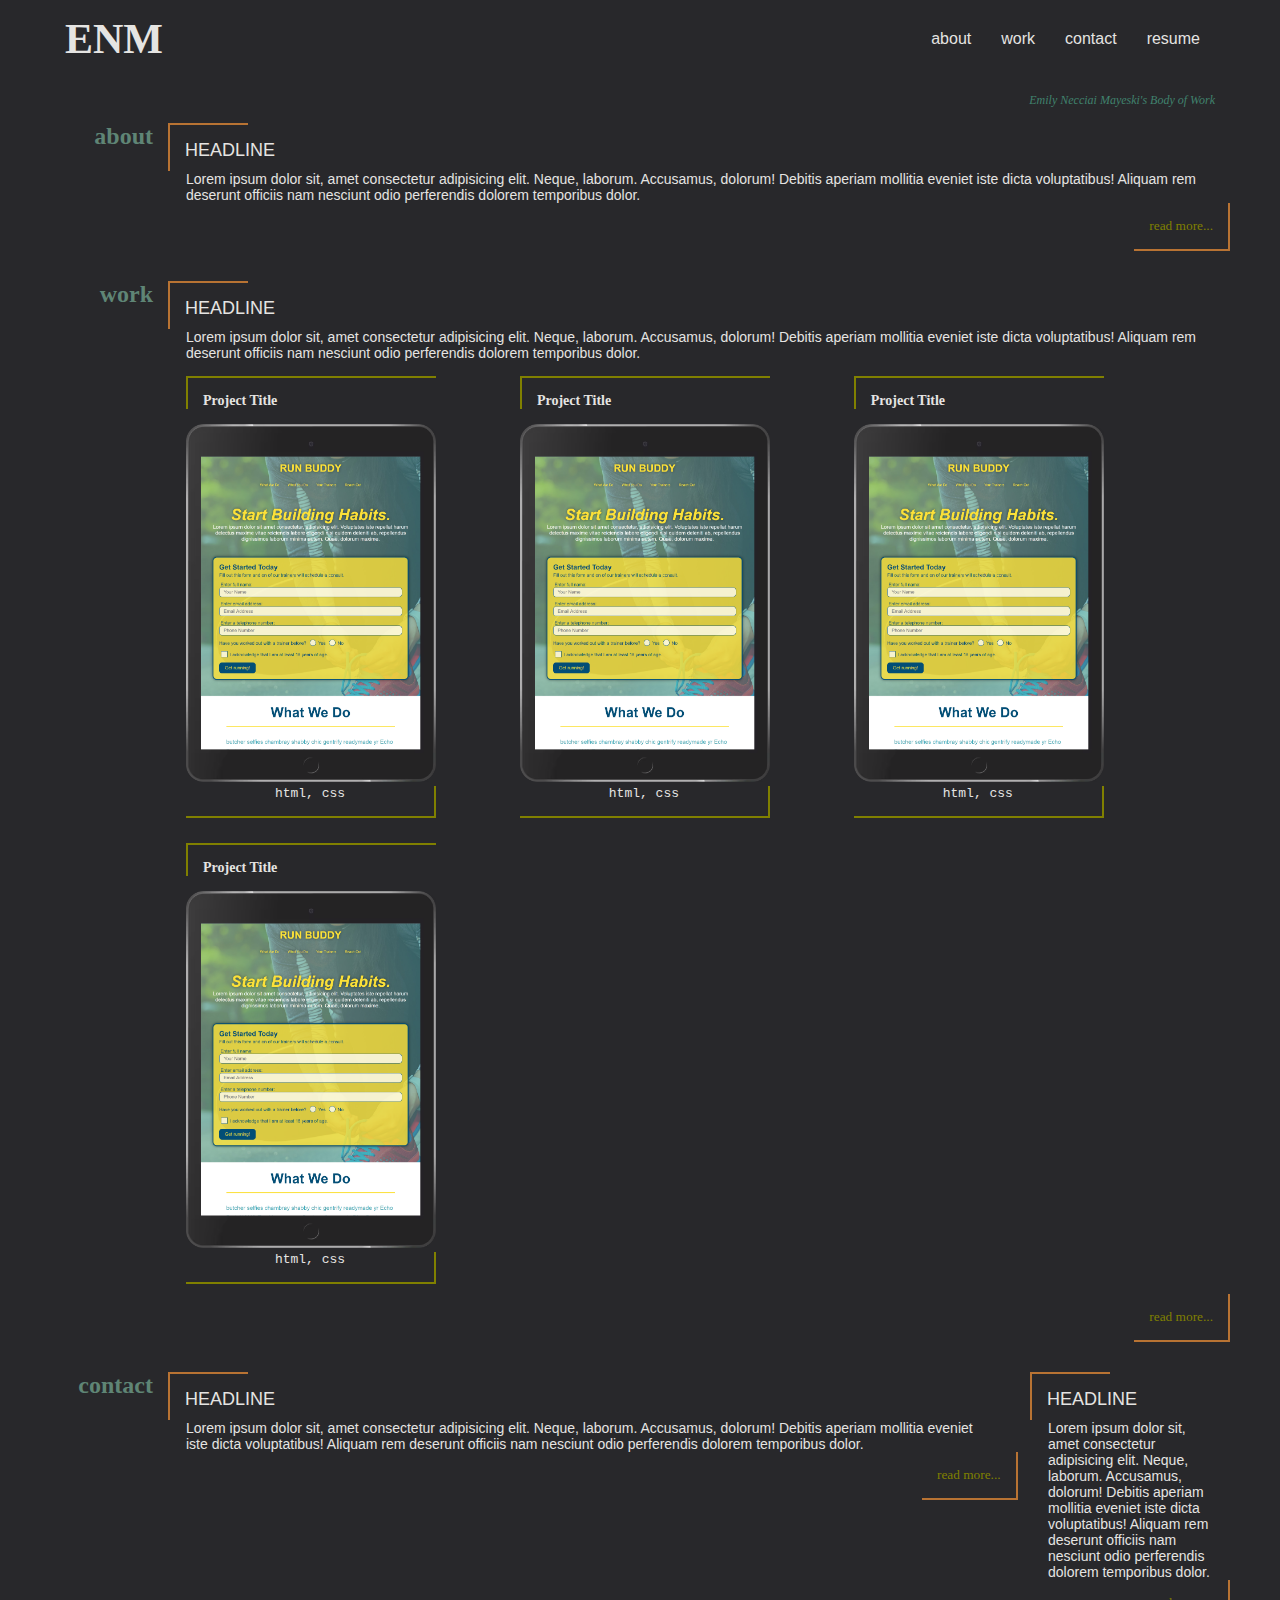
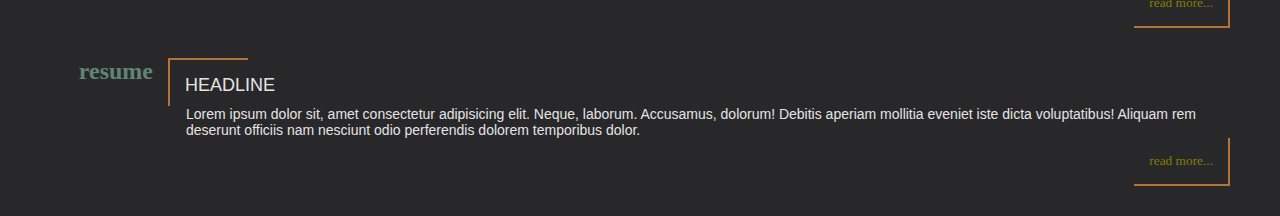
==== index.html @ 336d79a4 "Content Structure Done" ====
<!DOCTYPE html>
<html lang="en">
<head>
    <meta charset="UTF-8">
    <meta http-equiv="X-UA-Compatible" content="IE=edge">
    <meta name="viewport" content="width=device-width, initial-scale=1.0">
    <link rel="stylesheet" href="./assets/css/styles.css">
    <title>Emily's Portfolio</title>
</head>

<body>

    <!--HEADER-->
    <header>
        <h1>
            <a href="#">ENM</a>
        </h1>
        <nav>
            <ul>
                <li>
                    <a href="#about">about</a>
                </li>
                <li>
                    <a href="#work">work</a>
                </li>
                <li>
                    <a href="#contact">contact</a>
                </li>
                <li>       
                    <a href="#resume">resume</a>
                </li>
            </ul>
        </nav>
    </header>

    <div class="subheading">
        <h2>Emily Necciai Mayeski's Body of Work</h2>
    </div>

    <div class="content">

        <!--ABOUT-->
        <div class="portfolio-section">
                <h3 class="section-title" id="about">
                    about
                </h3>

                <div class="content-box">

                    <div class="headline-callout">
                        <h4>Headline</h4>
                    </div>

                    <div class="desc">
                        <p>Lorem ipsum dolor sit, amet consectetur adipisicing elit. Neque, laborum. Accusamus, dolorum! Debitis aperiam mollitia eveniet iste dicta voluptatibus! Aliquam rem deserunt officiis nam nesciunt odio perferendis dolorem temporibus dolor.</p>
                    </div>

                    <div class="end-callout">
                        <button>read more...</button>
                    </div>

                </div>
        </div>

        <!--WORK-->
        <div class="portfolio-section">
            <h3 class="section-title" id="work">
                work
            </h3>

            <div class="content-box">

                <div class="headline-callout">
                    <h4>Headline</h4>
                </div>

                <div class="desc">
                    <p>Lorem ipsum dolor sit, amet consectetur adipisicing elit. Neque, laborum. Accusamus, dolorum! Debitis aperiam mollitia eveniet iste dicta voluptatibus! Aliquam rem deserunt officiis nam nesciunt odio perferendis dolorem temporibus dolor.</p>
                </div>


                <div class="content-box-blank">

                    <article class="project">
                        <h5>Project Title</h5>
                        <img src="./assets/img/runbuddy.png" alt="iPad-framed Run Buddy Project site.">
                        <p class="code">html, css</p>
                    </article>

                    <article class="project">
                        <h5>Project Title</h5>
                        <img src="./assets/img/runbuddy.png" alt="iPad-framed Run Buddy Project site.">
                        <p class="code">html, css</p>
                    </article>

                    <article class="project">
                        <h5>Project Title</h5>
                        <img src="./assets/img/runbuddy.png" alt="iPad-framed Run Buddy Project site.">
                        <p class="code">html, css</p>
                    </article>

                    <article class="project">
                        <h5>Project Title</h5>
                        <img src="./assets/img/runbuddy.png" alt="iPad-framed Run Buddy Project site.">
                        <p class="code">html, css</p>
                    </article>
                </div>


                <div class="end-callout">
                    <button>read more...</button>
                </div>

            </div>
    </div>


        <!--CONTACT-->
        <div class="portfolio-section">
            <h3 class="section-title" id="contact">
                contact
            </h3>

            <div class="content-box-blank">
                
                <div class="content-box-form">

                    <div class="headline-callout">
                        <h4>Headline</h4>
                    </div>

                    <div class="desc">
                        <p>Lorem ipsum dolor sit, amet consectetur adipisicing elit. Neque, laborum. Accusamus, dolorum! Debitis aperiam mollitia eveniet iste dicta voluptatibus! Aliquam rem deserunt officiis nam nesciunt odio perferendis dolorem temporibus dolor.</p>
                    </div>

                    <div class="end-callout">
                        <button>read more...</button>
                    </div>

                </div>

                <div class="content-box-social">

                    <div class="headline-callout">
                        <h4>Headline</h4>
                    </div>

                    <div class="desc">
                        <p>Lorem ipsum dolor sit, amet consectetur adipisicing elit. Neque, laborum. Accusamus, dolorum! Debitis aperiam mollitia eveniet iste dicta voluptatibus! Aliquam rem deserunt officiis nam nesciunt odio perferendis dolorem temporibus dolor.</p>
                    </div>

                    <div class="end-callout">
                        <button>read more...</button>
                    </div>

                </div>

            </div>

        </div>

        <!--RESUME-->
        <div class="portfolio-section">
            <h3 class="section-title" id="resume">
                resume
            </h3>

            <div class="content-box">

                <div class="headline-callout">
                    <h4>Headline</h4>
                </div>

                <div class="desc">
                    <p>Lorem ipsum dolor sit, amet consectetur adipisicing elit. Neque, laborum. Accusamus, dolorum! Debitis aperiam mollitia eveniet iste dicta voluptatibus! Aliquam rem deserunt officiis nam nesciunt odio perferendis dolorem temporibus dolor.</p>
                </div>

                <div class="end-callout">
                    <button>read more...</button>
                </div>

            </div>
        </div>
        
    </div>
</body>
</html>
---- assets/css/styles.css ----
* {
    background-color: #28282B;
    margin: 0;
    padding: 0;
    box-sizing: border-box;
}

:root {
    --primary-color: #E5E4E2;
    --secondary-color: #097969;
    --shadows: black;
    --accent1: #5F8575;
    --accent2: #808000;
    --accent3: #B87333;
    --callout-text: Georgia, 'Times New Roman', Times, serif;
    --code-text: monospace;
}

body {
    font-family: Tahoma, Geneva, Verdana, sans-serif;
    color: var(--primary-color);
    margin: 0 50px;
}

.subheading {
    padding: 15px;
    color: #40826D;
}

/* HEADER */

header {
    display: flex;
    flex-wrap: wrap;
    justify-content: space-between;
    position: sticky;
    position: -webkit-sticky;
    z-index: 99;
    top: 0;
    align-items: center;
    padding: 15px;
    width: 100%;
    background-color: #28282B;
}

header h1 {
    text-align: left;
    font-family: var(--callout-text);
    font-size: 42px;
}

header h1 a {
    text-decoration: none;
    color: var(--primary-color);
}

/* NAVIGATION BAR */

header nav {
    margin: 0;
}

header nav ul {
    list-style-type: none;
    display: flex;
    flex-wrap: wrap;
    justify-content: space-between;
    align-items: center;
}

header nav ul a {
    text-decoration: none;
    color: var(--primary-color);
    margin: 15px;
}

header nav ul li:hover {
    border-bottom: 2px inset var(--accent3);
    border-right: 2px inset var(--accent3);
    box-shadow: var(--shadows);
    font-family: var(--callout-text);
}

/* SUBHEADING */

.subheading h2 {
    text-align: right;
    font-family: var(--callout-text);
    font-style: oblique;
    font-size: 12px;
    font-weight: lighter;
}


/* PORTFOLIO CONTENT */

.portfolio-section {
    display: flex;
    flex: wrap;
    justify-content: space-around;
    margin-bottom: 30px;
}

.section-title {
    width: 10%;
    align-items: flex-start;
    text-align: right;
    font-family: var(--callout-text);
    color: var(--accent1);
    padding-right: 15px;
    font-size: 24px;
}


/* IN THE BOXES */
.headline-callout {
    border-top: 2px outset var(--accent3);
    border-left: 2px outset var(--accent3);
    width: 80px;
    padding-top: 15px;
    padding-left: 5px;
    padding-bottom: 10px;
    font-size: 18px;
}

.headline-callout h4 {
    padding-left: 10px;
    font-weight: lighter;
    text-transform: uppercase;
}

.desc p {
    padding-left: 18px;
    padding-right: 20px;
    font-size: 14px;
}

.content-box {
    width: 90%;
}




/* SUB CONTENT BOXES */

.content-box-blank {
    width: 90%;
    display: flex;
    justify-content: space-between;
    flex-wrap: wrap;
}

.project {
    padding-left: 18px;
    padding-right: 20px;
    padding-top: 30px;
    padding-bottom: 10px;
}

.project h5 {
    border-top: 2px outset var(--accent2);
    border-left: 2px outset var(--accent2);
    width: 250px;
    position: relative;
    bottom: 15px;
    padding-left: 15px;
    padding-top: 15px;
    font-size: 14px;
    font-family: var(--callout-text);
}

.project img {
    width: 250px;
}

.project p {
    font-family: var(--code-text);
    text-align: center;
    border-right: 2px inset var(--accent2);
    border-bottom: 2px inset var(--accent2);
    width: 250px;
    padding-bottom: 15px;
}


.content-box-form {
    width: 80%;
}

.content-box-social {
    width: 200px;
}



/* BUTTONS AND BOTTOM CORNERS */

button {
    float: right;
    padding: 15px;
    border: none;
    color: var(--accent2);
    font-family: var(--callout-text);
}

.end-callout button {
    border-bottom: 2px inset var(--accent3);
    border-right: 2px inset var(--accent3);
}



/* MEDIA QUERIES FOR MOBILE -------------------------------------------------------------  */

@media screen and (max-width: 980px) {
    header {
        justify-content: center;
        padding-right: 0;
        padding-left: 0;
    }    

    header h1 {
        width: 100%;
        text-align: center;
        position: sticky;
        top: 0;
    }

    nav ul {
        padding: 5px;
    }

    nav ul li {
        width: 100%;
        text-align: center;
    }

    .subheading h2 {
        text-align: center;
    }

    .portfolio-section {
        display: flex;
        flex-wrap: wrap;
        flex-direction: column;
        align-items: center;
    }

    .section-title {
        padding: 0 0 15px 0;
        width: 100%;
        text-align: left;
        position: relative;
        left: 25px;
    }

    .content-box-form, 
    .content-box-social {
        width: 100%;
    }
    
}
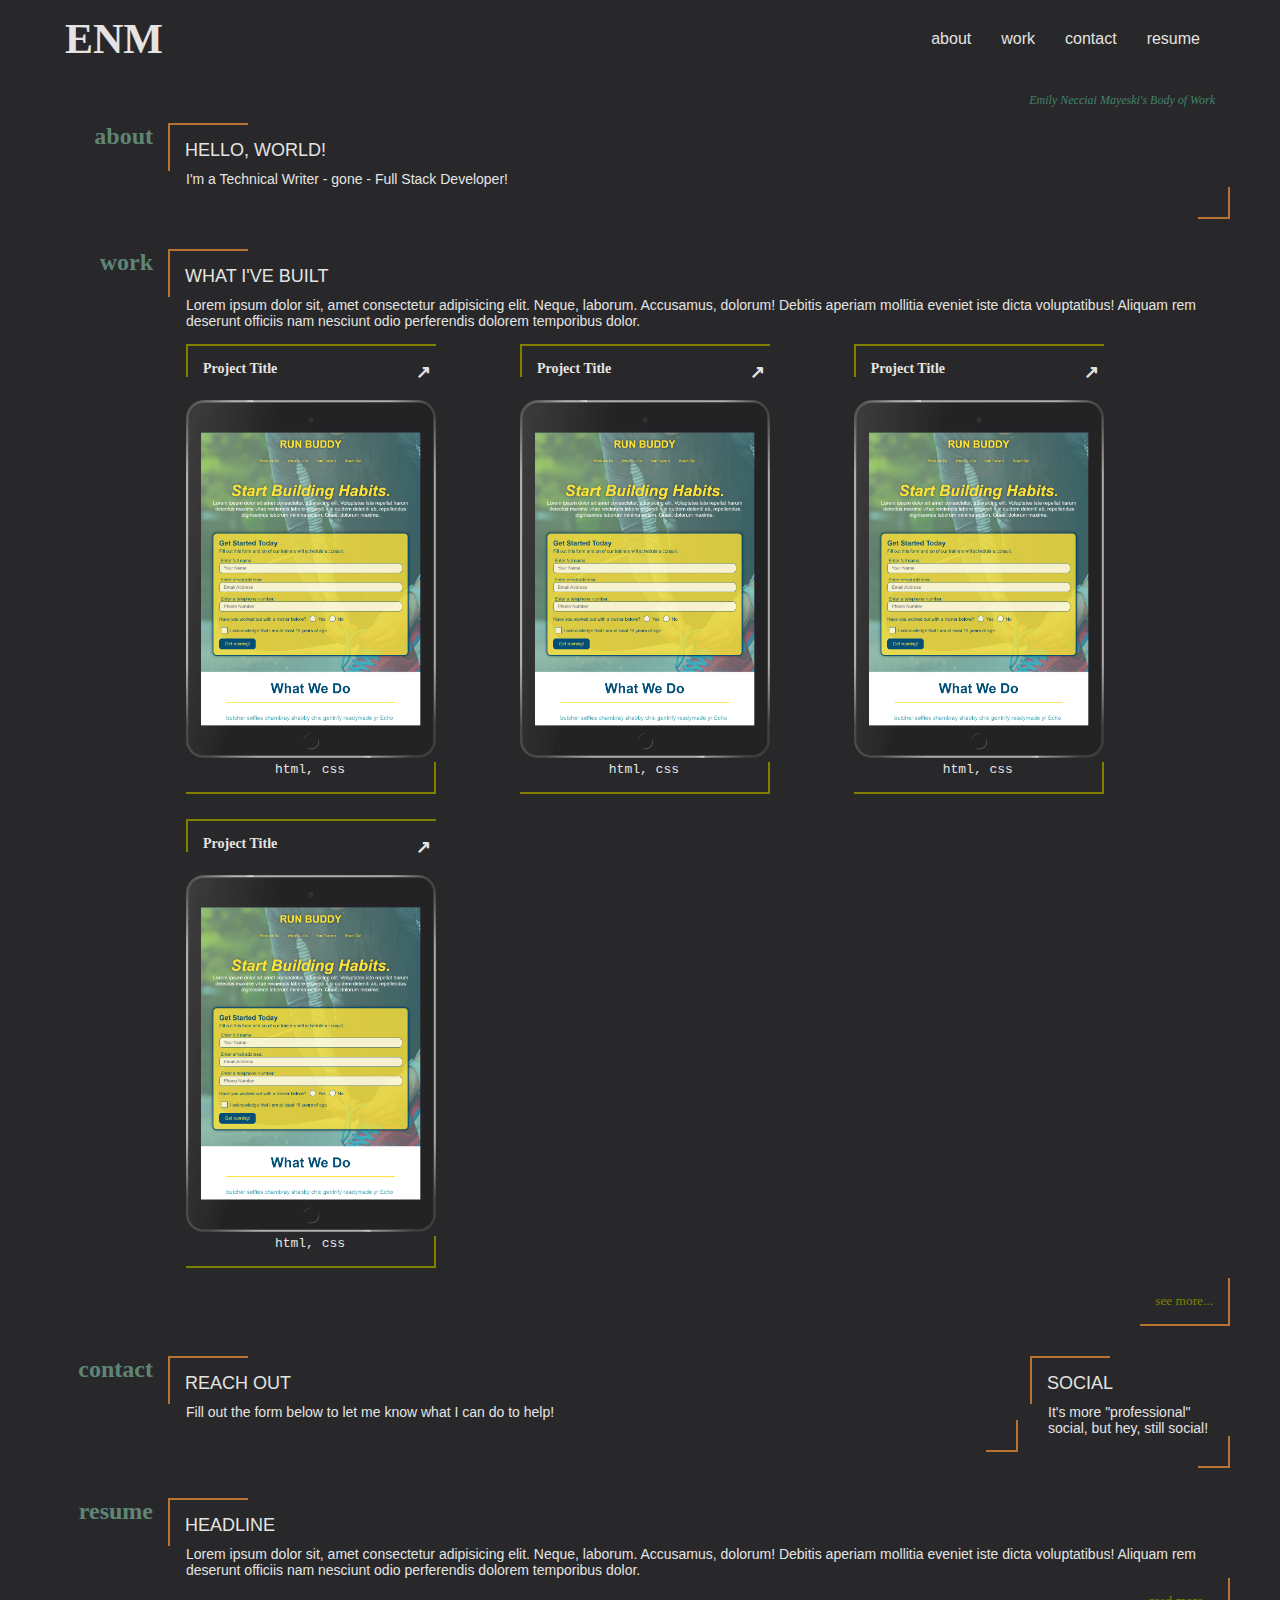
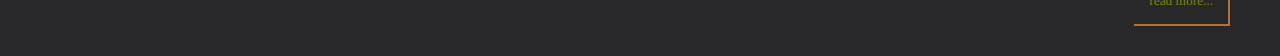
==== commit 123dbc8d: "added some images to experiment with backgrounds, a coming soon page, and a few additional styling t" ====
--- a/index.html
+++ b/index.html
@@ -5,6 +5,7 @@
     <meta http-equiv="X-UA-Compatible" content="IE=edge">
     <meta name="viewport" content="width=device-width, initial-scale=1.0">
     <link rel="stylesheet" href="./assets/css/styles.css">
+    <link rel="stylesheet" href="https://cdnjs.cloudflare.com/ajax/libs/font-awesome/4.7.0/css/font-awesome.min.css">
     <title>Emily's Portfolio</title>
 </head>
 
@@ -48,15 +49,15 @@
                 <div class="content-box">
 
                     <div class="headline-callout">
-                        <h4>Headline</h4>
+                        <h4>Hello, World!</h4>
                     </div>
 
                     <div class="desc">
-                        <p>Lorem ipsum dolor sit, amet consectetur adipisicing elit. Neque, laborum. Accusamus, dolorum! Debitis aperiam mollitia eveniet iste dicta voluptatibus! Aliquam rem deserunt officiis nam nesciunt odio perferendis dolorem temporibus dolor.</p>
+                        <p>I'm a Technical Writer - gone - Full Stack Developer!</p>
                     </div>
 
                     <div class="end-callout">
-                        <button>read more...</button>
+                        <button></button>
                     </div>
 
                 </div>
@@ -71,7 +72,7 @@
             <div class="content-box">
 
                 <div class="headline-callout">
-                    <h4>Headline</h4>
+                    <h4>What I've Built</h4>
                 </div>
 
                 <div class="desc">
@@ -82,25 +83,29 @@
                 <div class="content-box-blank">
 
                     <article class="project">
-                        <h5>Project Title</h5>
+                        <h5>Project Title <span id="open-in-tab"><a href="https://emilynecciai.github.io/run-buddy/" target="_blank">&#8599;</a></span>
+                        </h5>
                         <img src="./assets/img/runbuddy.png" alt="iPad-framed Run Buddy Project site.">
                         <p class="code">html, css</p>
                     </article>
 
                     <article class="project">
-                        <h5>Project Title</h5>
+                        <h5>Project Title <span id="open-in-tab"><a href="./coming-soon.html" target="_blank">&#8599;</a></span>
+                        </h5>
+                            <img src="./assets/img/runbuddy.png" alt="iPad-framed Run Buddy Project site.">
+                        <p class="code">html, css</p>
+                    </article>
+
+                    <article class="project">
+                        <h5>Project Title <span id="open-in-tab"><a href="./coming-soon.html" target="_blank">&#8599;</a></span>
+                        </h5>
                         <img src="./assets/img/runbuddy.png" alt="iPad-framed Run Buddy Project site.">
                         <p class="code">html, css</p>
                     </article>
 
                     <article class="project">
-                        <h5>Project Title</h5>
-                        <img src="./assets/img/runbuddy.png" alt="iPad-framed Run Buddy Project site.">
-                        <p class="code">html, css</p>
-                    </article>
-
-                    <article class="project">
-                        <h5>Project Title</h5>
+                        <h5>Project Title <span id="open-in-tab"><a href="./coming-soon.html" target="_blank">&#8599;</a></span>
+                        </h5>
                         <img src="./assets/img/runbuddy.png" alt="iPad-framed Run Buddy Project site.">
                         <p class="code">html, css</p>
                     </article>
@@ -108,7 +113,7 @@
 
 
                 <div class="end-callout">
-                    <button>read more...</button>
+                    <button onclick="document.location='coming-soon.html'">see more...</button>
                 </div>
 
             </div>
@@ -126,15 +131,15 @@
                 <div class="content-box-form">
 
                     <div class="headline-callout">
-                        <h4>Headline</h4>
+                        <h4>Reach Out</h4>
                     </div>
 
                     <div class="desc">
-                        <p>Lorem ipsum dolor sit, amet consectetur adipisicing elit. Neque, laborum. Accusamus, dolorum! Debitis aperiam mollitia eveniet iste dicta voluptatibus! Aliquam rem deserunt officiis nam nesciunt odio perferendis dolorem temporibus dolor.</p>
+                        <p>Fill out the form below to let me know what I can do to help!</p>
                     </div>
 
                     <div class="end-callout">
-                        <button>read more...</button>
+                        <button></button>
                     </div>
 
                 </div>
@@ -142,15 +147,15 @@
                 <div class="content-box-social">
 
                     <div class="headline-callout">
-                        <h4>Headline</h4>
+                        <h4>Social</h4>
                     </div>
 
                     <div class="desc">
-                        <p>Lorem ipsum dolor sit, amet consectetur adipisicing elit. Neque, laborum. Accusamus, dolorum! Debitis aperiam mollitia eveniet iste dicta voluptatibus! Aliquam rem deserunt officiis nam nesciunt odio perferendis dolorem temporibus dolor.</p>
+                        <p>It's more "professional" social, but hey, still social!</p>
                     </div>
 
                     <div class="end-callout">
-                        <button>read more...</button>
+                        <button></button>
                     </div>
 
                 </div>
@@ -176,7 +181,7 @@
                 </div>
 
                 <div class="end-callout">
-                    <button>read more...</button>
+                    <button onclick="document.location='coming-soon.html'">read more...</button>
                 </div>
 
             </div>
--- a/assets/css/styles.css
+++ b/assets/css/styles.css
@@ -20,6 +20,11 @@
     font-family: Tahoma, Geneva, Verdana, sans-serif;
     color: var(--primary-color);
     margin: 0 50px;
+    background: #ffffff url("../img/art-deco-background.png") no-repeat left top;
+}
+
+a {
+    color: var(--accent3);
 }
 
 .subheading {
@@ -127,6 +132,7 @@
     padding-left: 10px;
     font-weight: lighter;
     text-transform: uppercase;
+    white-space: nowrap;
 }
 
 .desc p {
@@ -170,6 +176,20 @@
     font-family: var(--callout-text);
 }
 
+#open-in-tab a {
+    text-decoration: none;
+    color: var(--primary-color);
+    font-size: 18px;
+    float: right;
+    padding-right: 5px;
+    padding-bottom: 2px;
+}
+
+#open-in-tab a:hover {
+    border-right: 1px inset var(--accent2);
+    border-bottom: 1px inset var(--accent2);
+}
+
 .project img {
     width: 250px;
 }
@@ -204,6 +224,11 @@
     font-family: var(--callout-text);
 }
 
+button:hover {
+    text-decoration: underline;
+    color: var(--accent3);
+}
+
 .end-callout button {
     border-bottom: 2px inset var(--accent3);
     border-right: 2px inset var(--accent3);
@@ -259,5 +284,8 @@
     .content-box-social {
         width: 100%;
     }
-    
+
+    .content-box-blank {
+        justify-content: center;
+    }
 }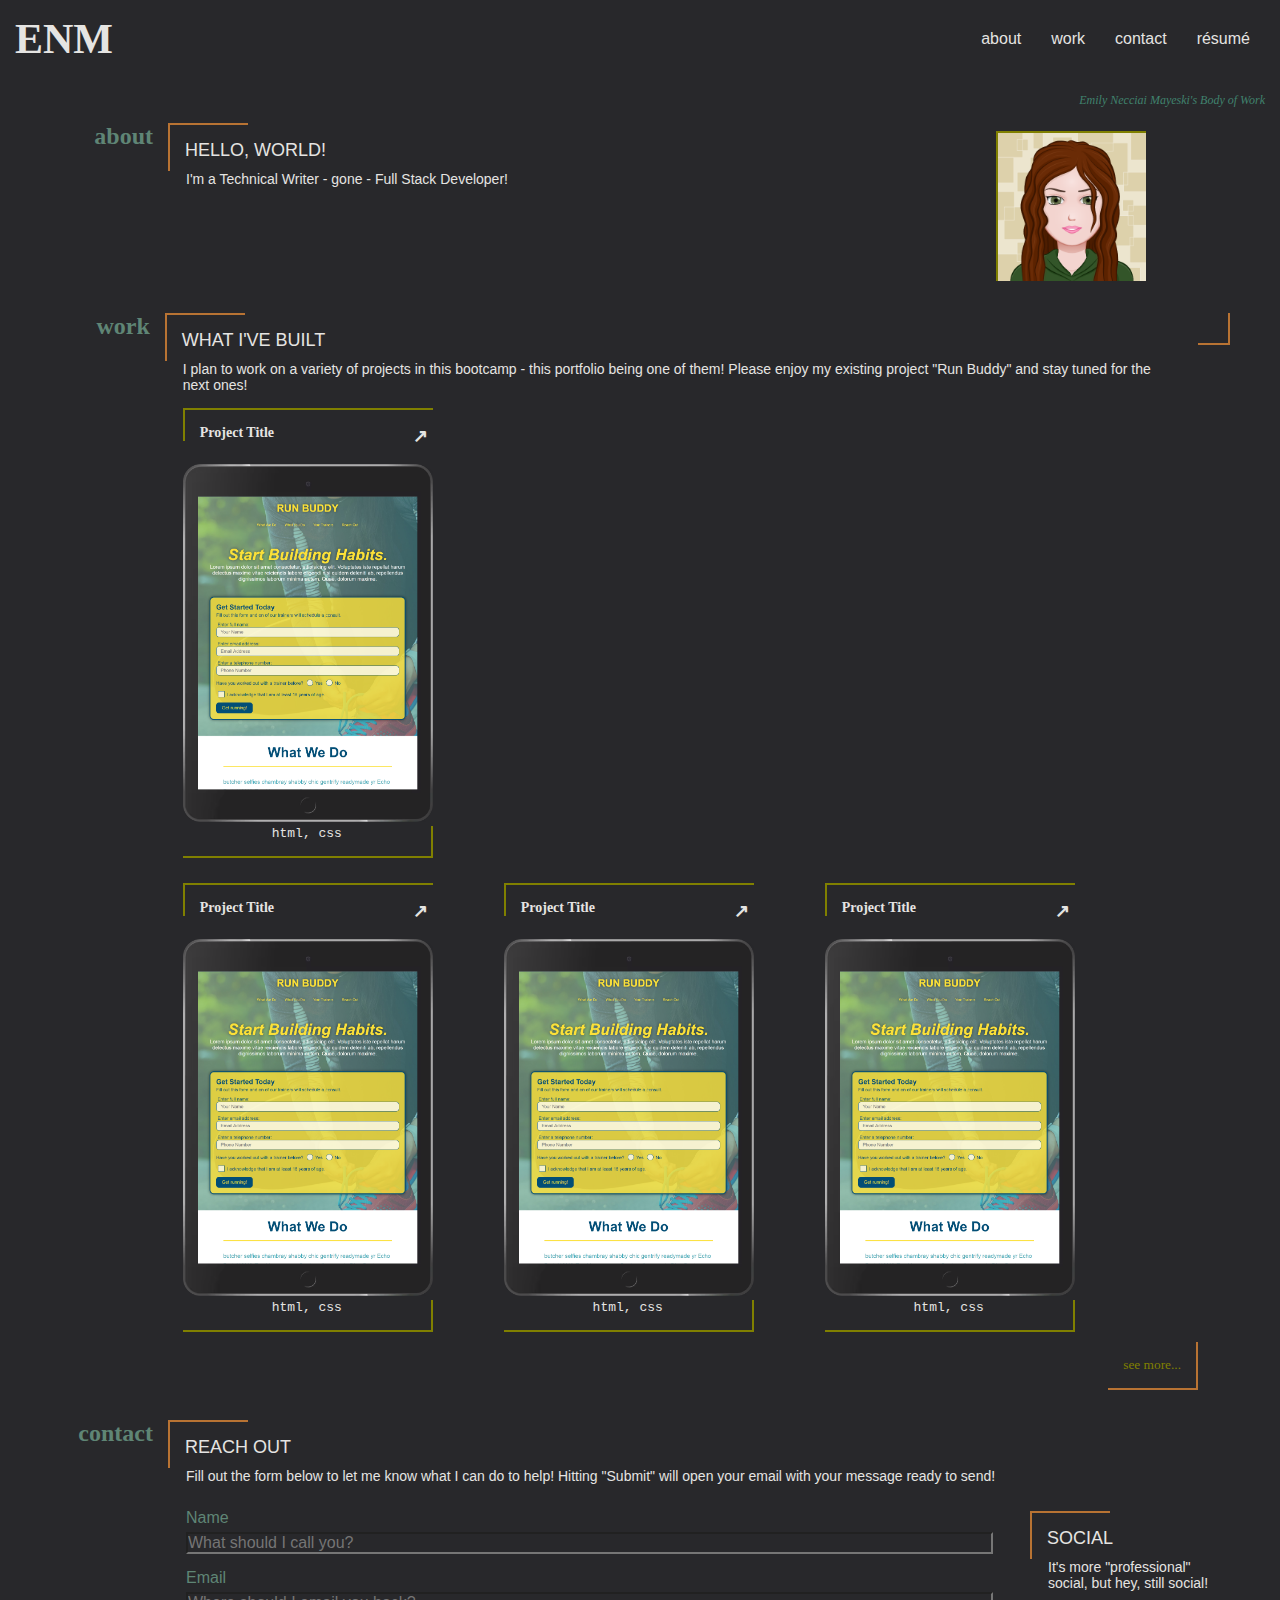
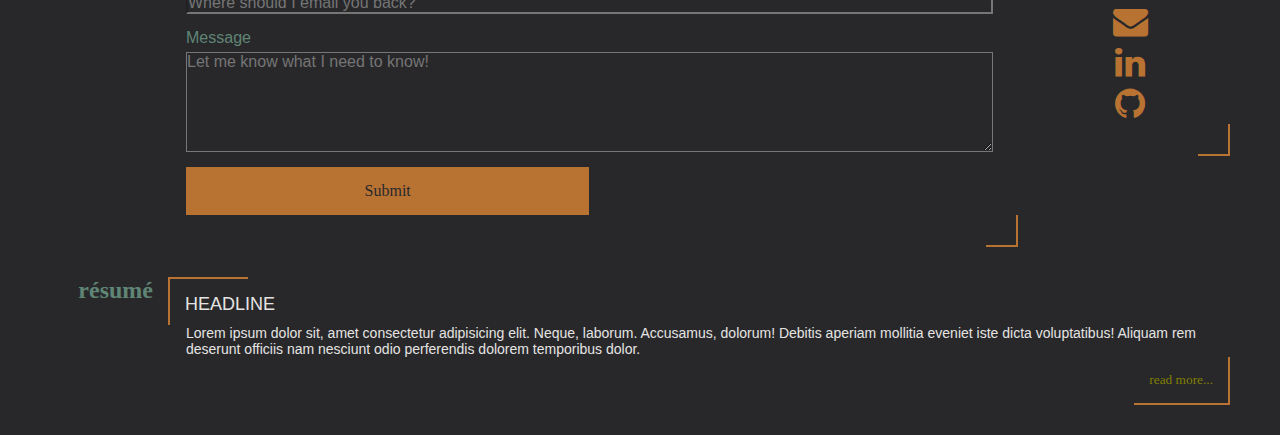
==== commit b4018f5c: "Added avatar and adjusted margins, cleaned up divs" ====
--- a/index.html
+++ b/index.html
@@ -28,7 +28,7 @@
                     <a href="#contact">contact</a>
                 </li>
                 <li>       
-                    <a href="#resume">resume</a>
+                    <a href="#resume">re&#769;sume&#769;</a>
                 </li>
             </ul>
         </nav>
@@ -46,21 +46,29 @@
                     about
                 </h3>
 
-                <div class="content-box">
-
-                    <div class="headline-callout">
-                        <h4>Hello, World!</h4>
-                    </div>
-
-                    <div class="desc">
-                        <p>I'm a Technical Writer - gone - Full Stack Developer!</p>
-                    </div>
-
-                    <div class="end-callout">
-                        <button></button>
-                    </div>
-
-                </div>
+                <div class="content-box-blank">
+
+                    <div class="intro">
+                        <div class="headline-callout">
+                            <h4>Hello, World!</h4>
+                        </div>
+
+                        <div class="desc">
+                            <p>I'm a Technical Writer - gone - Full Stack Developer!</p>
+                        </div>
+
+                    </div>
+
+                    <div class="avatar">
+                        <img src="./assets/img/avatar.png" alt="Avatar of Emily with brownish hair and green eyes.">
+                    </div>
+
+                </div>
+
+        </div>
+
+        <div class="end-callout">
+            <button></button>
         </div>
 
         <!--WORK-->
@@ -76,18 +84,17 @@
                 </div>
 
                 <div class="desc">
-                    <p>Lorem ipsum dolor sit, amet consectetur adipisicing elit. Neque, laborum. Accusamus, dolorum! Debitis aperiam mollitia eveniet iste dicta voluptatibus! Aliquam rem deserunt officiis nam nesciunt odio perferendis dolorem temporibus dolor.</p>
-                </div>
-
+                    <p>I plan to work on a variety of projects in this bootcamp - this portfolio being one of them! Please enjoy my existing project "Run Buddy" and stay tuned for the next ones!</p>
+                </div>
+
+                <article class="project">
+                    <h5>Project Title <span id="open-in-tab"><a href="https://emilynecciai.github.io/run-buddy/" target="_blank">&#8599;</a></span>
+                    </h5>
+                    <img src="./assets/img/runbuddy.png" alt="iPad-framed Run Buddy Project site.">
+                    <p class="code">html, css</p>
+                </article>
 
                 <div class="content-box-blank">
-
-                    <article class="project">
-                        <h5>Project Title <span id="open-in-tab"><a href="https://emilynecciai.github.io/run-buddy/" target="_blank">&#8599;</a></span>
-                        </h5>
-                        <img src="./assets/img/runbuddy.png" alt="iPad-framed Run Buddy Project site.">
-                        <p class="code">html, css</p>
-                    </article>
 
                     <article class="project">
                         <h5>Project Title <span id="open-in-tab"><a href="./coming-soon.html" target="_blank">&#8599;</a></span>
@@ -117,7 +124,7 @@
                 </div>
 
             </div>
-    </div>
+        </div>
 
 
         <!--CONTACT-->
@@ -135,8 +142,21 @@
                     </div>
 
                     <div class="desc">
-                        <p>Fill out the form below to let me know what I can do to help!</p>
-                    </div>
+                        <p>Fill out the form below to let me know what I can do to help! Hitting "Submit" will open your email with your message ready to send!</p>
+                    </div>
+
+                    <form action="mailto:enmayeski@gmail.com">
+                        <label for="name">Name</label>
+                        <input type="text" placeholder="What should I call you?" />
+
+                        <label for="email">Email</label>
+                        <input type="email" placeholder="Where should I email you back?" />
+
+                        <label for="message">Message</label>
+                        <textarea id="message" placeholder="Let me know what I need to know!"></textarea>
+
+                        <button id="form-submit" type="submit">Submit</button>
+                    </form>
 
                     <div class="end-callout">
                         <button></button>
@@ -154,6 +174,12 @@
                         <p>It's more "professional" social, but hey, still social!</p>
                     </div>
 
+                    <div class="socials">
+                        <a href="mailto:enmayeski@gmail.com"><i class="fa fa-envelope"></i></a>
+                        <a href="https://www.linkedin.com/in/emilynecciai/"><i class="fa fa-linkedin"></i></a>
+                        <a href="https://github.com/EmilyNecciai"><i class="fa fa-github"></i></a>
+                    </div>
+
                     <div class="end-callout">
                         <button></button>
                     </div>
@@ -167,7 +193,7 @@
         <!--RESUME-->
         <div class="portfolio-section">
             <h3 class="section-title" id="resume">
-                resume
+                re&#769;sume&#769;
             </h3>
 
             <div class="content-box">
--- a/assets/css/styles.css
+++ b/assets/css/styles.css
@@ -19,8 +19,10 @@
 body {
     font-family: Tahoma, Geneva, Verdana, sans-serif;
     color: var(--primary-color);
-    margin: 0 50px;
-    background: #ffffff url("../img/art-deco-background.png") no-repeat left top;
+}
+
+.content {
+    margin: 0 50px 0 50px;
 }
 
 a {
@@ -155,6 +157,27 @@
     display: flex;
     justify-content: space-between;
     flex-wrap: wrap;
+    align-items: center;
+}
+
+.intro {
+    width: 70%;
+    height: 160px;
+}
+
+.avatar {
+    width: 30%;
+    align-items: center;
+    display: flex;
+    flex: wrap;
+    justify-content: center;
+}
+
+.avatar img {
+    height: 150px;
+    margin-top: 5px;
+    border-top: 2px outset var(--accent2);
+    border-left: 2px outset var(--accent2);
 }
 
 .project {
@@ -234,7 +257,64 @@
     border-right: 2px inset var(--accent3);
 }
 
-
+.socials {
+    display: flex;
+    flex: wrap;
+    flex-direction: column;
+    justify-content: center;
+    align-items: center;
+    align-content: center;
+    padding-top: 10px;
+}
+
+.socials i {
+    font-size: 35px;
+    padding: 3px;
+}
+
+
+/* FORM */
+form {
+    display: flex;
+    flex-wrap: wrap;
+    padding-left: 18px;
+    justify-content: space-between;
+    padding-top: 10px;
+    flex-direction: column;
+    padding-right: 25px;
+}
+
+form label {
+    font-size: 16px;
+    color: var(--accent1);
+    margin-top: 15px;
+}
+
+form input, 
+form textarea {
+    font-size: 16px;
+    width: 100%;
+    margin-top: 5px;
+    color: var(--primary-color);
+}
+
+textarea {
+    height: 100px;
+    font-family: Tahoma, Geneva, Verdana, sans-serif;;
+}
+
+form input:focus, 
+form textarea:focus {
+    border: var(--accent2);
+}
+
+form button {
+    background-color: var(--accent3);
+    color: #28282B;
+    width: 50%;
+    margin-top: 15px;
+    font-size: 16px;
+}
 
 /* MEDIA QUERIES FOR MOBILE -------------------------------------------------------------  */
 
@@ -288,4 +368,68 @@
     .content-box-blank {
         justify-content: center;
     }
+
+}
+
+
+@media screen and (max-width: 575px) {
+    header {
+        justify-content: center;
+        padding-right: 0;
+        padding-left: 0;
+    }    
+
+    header h1 {
+        width: 100%;
+        text-align: center;
+        position: sticky;
+        top: 0;
+    }
+
+    nav ul {
+        padding: 5px;
+    }
+
+    nav ul li {
+        width: 100%;
+        text-align: center;
+    }
+
+    .subheading h2 {
+        text-align: center;
+    }
+
+    .portfolio-section {
+        display: flex;
+        flex-wrap: wrap;
+        flex-direction: column;
+        align-items: center;
+    }
+
+    .section-title {
+        padding: 0 0 15px 0;
+        width: 100%;
+        text-align: left;
+        position: relative;
+        left: 25px;
+    }
+
+    .content-box-form, 
+    .content-box-social {
+        width: 100%;
+    }
+
+    .content-box-blank {
+        justify-content: center;
+    }    
+    
+    .avatar img {
+        height: 75px;
+    }    
+
+
+    .project {
+        width: 70%;
+    }
+
 }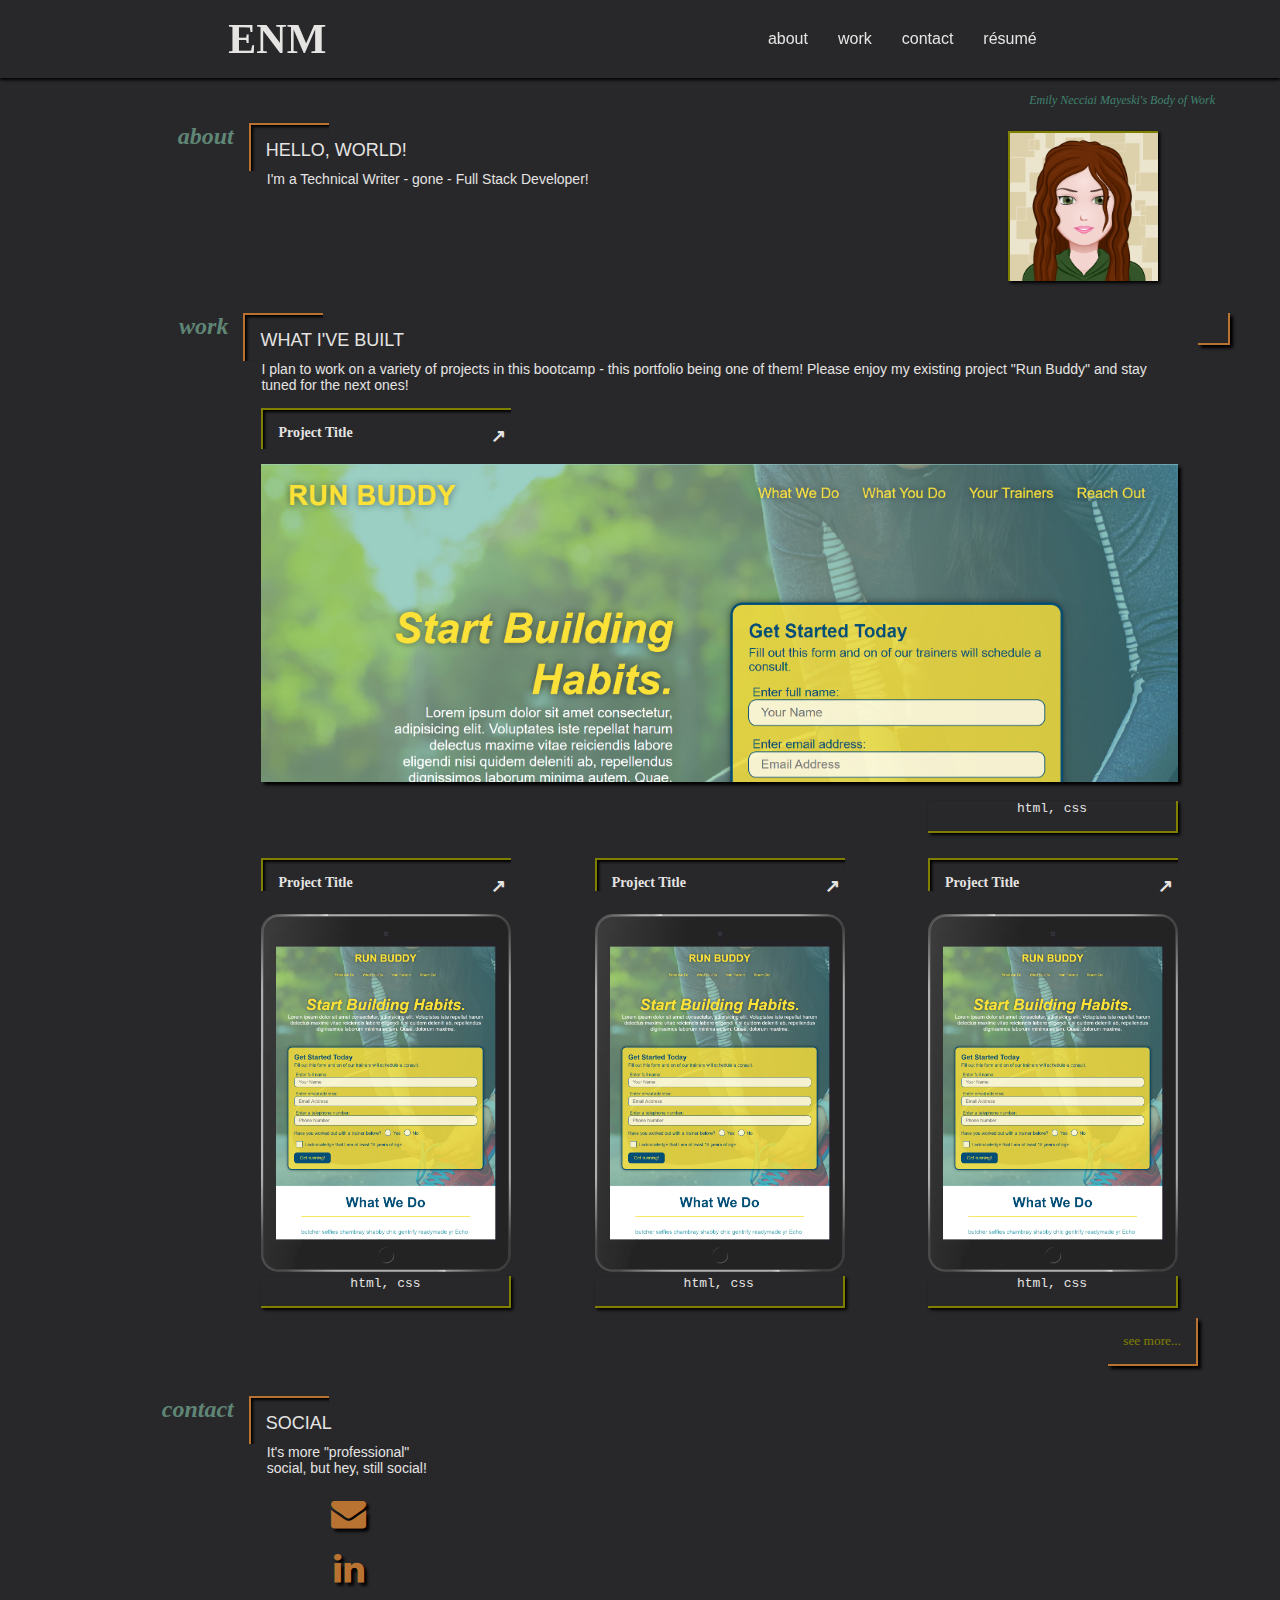
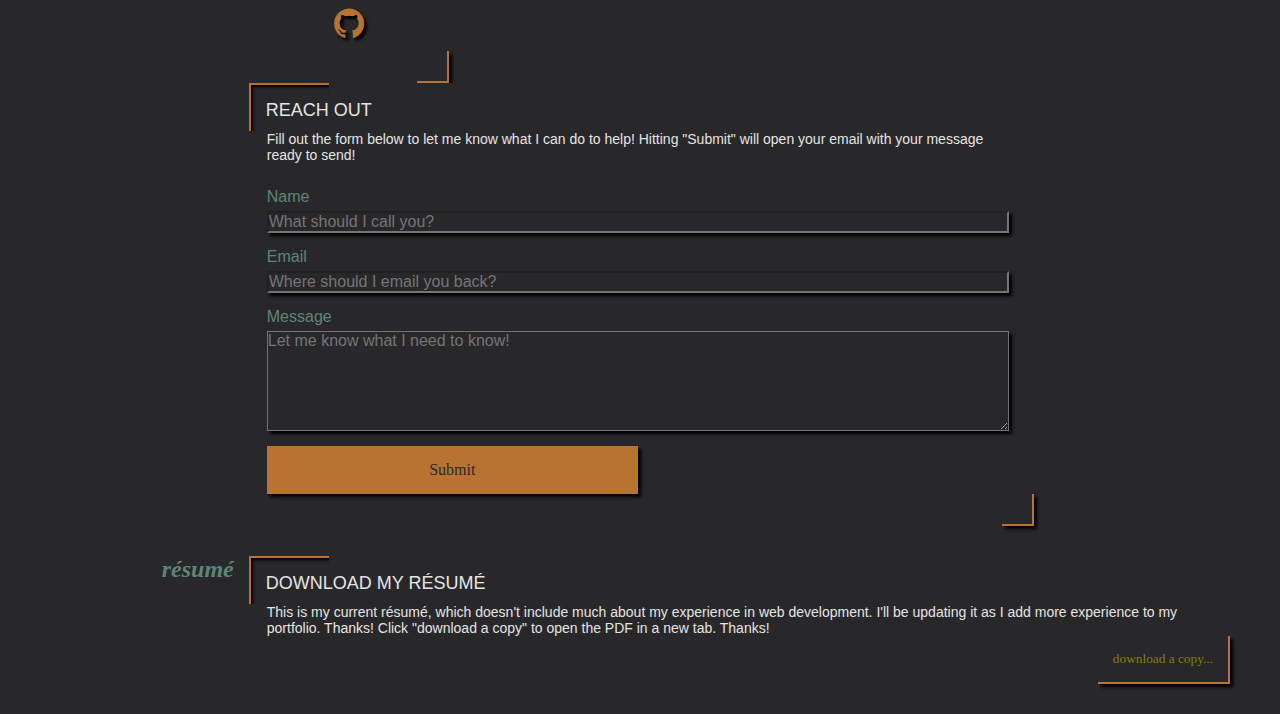
==== commit 55c96f36: "cleaned up and finished up assignment assessment criteria" ====
--- a/index.html
+++ b/index.html
@@ -87,34 +87,42 @@
                     <p>I plan to work on a variety of projects in this bootcamp - this portfolio being one of them! Please enjoy my existing project "Run Buddy" and stay tuned for the next ones!</p>
                 </div>
 
-                <article class="project">
+                <div class="premiere-project">
                     <h5>Project Title <span id="open-in-tab"><a href="https://emilynecciai.github.io/run-buddy/" target="_blank">&#8599;</a></span>
                     </h5>
-                    <img src="./assets/img/runbuddy.png" alt="iPad-framed Run Buddy Project site.">
+                    <a href="https://emilynecciai.github.io/run-buddy/" target="_blank">
+                        <img src="./assets/img/runbuddydesktop.png" alt="iPad-framed Run Buddy Project site.">
+                    </a>
                     <p class="code">html, css</p>
-                </article>
+                </div>
 
                 <div class="content-box-blank">
 
                     <article class="project">
                         <h5>Project Title <span id="open-in-tab"><a href="./coming-soon.html" target="_blank">&#8599;</a></span>
                         </h5>
-                            <img src="./assets/img/runbuddy.png" alt="iPad-framed Run Buddy Project site.">
+                        <a href="./coming-soon.html" target="_blank">
+                                <img src="./assets/img/runbuddy.png" alt="iPad-framed Run Buddy Project site.">
+                        </a>
                         <p class="code">html, css</p>
                     </article>
 
                     <article class="project">
                         <h5>Project Title <span id="open-in-tab"><a href="./coming-soon.html" target="_blank">&#8599;</a></span>
                         </h5>
-                        <img src="./assets/img/runbuddy.png" alt="iPad-framed Run Buddy Project site.">
-                        <p class="code">html, css</p>
+                        <a href="./coming-soon.html" target="_blank">
+                            <img src="./assets/img/runbuddy.png" alt="iPad-framed Run Buddy Project site.">
+                    </a>
+                    <p class="code">html, css</p>
                     </article>
 
                     <article class="project">
                         <h5>Project Title <span id="open-in-tab"><a href="./coming-soon.html" target="_blank">&#8599;</a></span>
                         </h5>
-                        <img src="./assets/img/runbuddy.png" alt="iPad-framed Run Buddy Project site.">
-                        <p class="code">html, css</p>
+                        <a href="./coming-soon.html" target="_blank">
+                            <img src="./assets/img/runbuddy.png" alt="iPad-framed Run Buddy Project site.">
+                    </a>
+                    <p class="code">html, css</p>
                     </article>
                 </div>
 
@@ -135,34 +143,6 @@
 
             <div class="content-box-blank">
                 
-                <div class="content-box-form">
-
-                    <div class="headline-callout">
-                        <h4>Reach Out</h4>
-                    </div>
-
-                    <div class="desc">
-                        <p>Fill out the form below to let me know what I can do to help! Hitting "Submit" will open your email with your message ready to send!</p>
-                    </div>
-
-                    <form action="mailto:enmayeski@gmail.com">
-                        <label for="name">Name</label>
-                        <input type="text" placeholder="What should I call you?" />
-
-                        <label for="email">Email</label>
-                        <input type="email" placeholder="Where should I email you back?" />
-
-                        <label for="message">Message</label>
-                        <textarea id="message" placeholder="Let me know what I need to know!"></textarea>
-
-                        <button id="form-submit" type="submit">Submit</button>
-                    </form>
-
-                    <div class="end-callout">
-                        <button></button>
-                    </div>
-
-                </div>
 
                 <div class="content-box-social">
 
@@ -186,6 +166,35 @@
 
                 </div>
 
+                <div class="content-box-form">
+
+                    <div class="headline-callout">
+                        <h4>Reach Out</h4>
+                    </div>
+
+                    <div class="desc">
+                        <p>Fill out the form below to let me know what I can do to help! Hitting "Submit" will open your email with your message ready to send!</p>
+                    </div>
+
+                    <form action="mailto:enmayeski@gmail.com">
+                        <label for="name">Name</label>
+                        <input type="text" placeholder="What should I call you?" />
+
+                        <label for="email">Email</label>
+                        <input type="email" placeholder="Where should I email you back?" />
+
+                        <label for="message">Message</label>
+                        <textarea id="message" placeholder="Let me know what I need to know!"></textarea>
+
+                        <button id="form-submit" type="submit">Submit</button>
+                    </form>
+
+                    <div class="end-callout">
+                        <button></button>
+                    </div>
+
+                </div>
+
             </div>
 
         </div>
@@ -199,15 +208,15 @@
             <div class="content-box">
 
                 <div class="headline-callout">
-                    <h4>Headline</h4>
+                    <h4>Download My Re&#769sume&#769</h4>
                 </div>
 
                 <div class="desc">
-                    <p>Lorem ipsum dolor sit, amet consectetur adipisicing elit. Neque, laborum. Accusamus, dolorum! Debitis aperiam mollitia eveniet iste dicta voluptatibus! Aliquam rem deserunt officiis nam nesciunt odio perferendis dolorem temporibus dolor.</p>
+                    <p>This is my current re&#769;sume&#769;, which doesn't include much about my experience in web development. I'll be updating it as I add more experience to my portfolio. Thanks! Click "download a copy" to open the PDF in a new tab. Thanks!</p>
                 </div>
 
                 <div class="end-callout">
-                    <button onclick="document.location='coming-soon.html'">read more...</button>
+                    <button type="submit" onclick="window.open('./assets/img/mayeskiresume2021.pdf')">download a copy...</button>
                 </div>
 
             </div>
--- a/assets/css/styles.css
+++ b/assets/css/styles.css
@@ -32,6 +32,7 @@
 .subheading {
     padding: 15px;
     color: #40826D;
+    margin: 0 50px 0 50px;
 }
 
 /* HEADER */
@@ -39,15 +40,16 @@
 header {
     display: flex;
     flex-wrap: wrap;
-    justify-content: space-between;
+    justify-content: space-around;
     position: sticky;
     position: -webkit-sticky;
     z-index: 99;
     top: 0;
-    align-items: center;
     padding: 15px;
     width: 100%;
     background-color: #28282B;
+    align-items: center;
+    box-shadow: 0 2px 3px var(--shadows);
 }
 
 header h1 {
@@ -84,8 +86,9 @@
 header nav ul li:hover {
     border-bottom: 2px inset var(--accent3);
     border-right: 2px inset var(--accent3);
-    box-shadow: var(--shadows);
-    font-family: var(--callout-text);
+    box-shadow: 1px 1px 2px var(--shadows);
+    font-family: var(--callout-text);
+    font-style: oblique;
 }
 
 /* SUBHEADING */
@@ -109,13 +112,14 @@
 }
 
 .section-title {
-    width: 10%;
+    width: 20%;
     align-items: flex-start;
     text-align: right;
     font-family: var(--callout-text);
     color: var(--accent1);
     padding-right: 15px;
     font-size: 24px;
+    font-style: oblique;
 }
 
 
@@ -123,6 +127,7 @@
 .headline-callout {
     border-top: 2px outset var(--accent3);
     border-left: 2px outset var(--accent3);
+    box-shadow: inset 2px 2px 3px var(--shadows);
     width: 80px;
     padding-top: 15px;
     padding-left: 5px;
@@ -144,7 +149,7 @@
 }
 
 .content-box {
-    width: 90%;
+    width: 100%;
 }
 
 
@@ -153,11 +158,10 @@
 /* SUB CONTENT BOXES */
 
 .content-box-blank {
-    width: 90%;
+    width: 100%;
     display: flex;
     justify-content: space-between;
     flex-wrap: wrap;
-    align-items: center;
 }
 
 .intro {
@@ -178,8 +182,10 @@
     margin-top: 5px;
     border-top: 2px outset var(--accent2);
     border-left: 2px outset var(--accent2);
-}
-
+    box-shadow: 2px 2px 3px var(--shadows);
+}
+
+.premiere-project,
 .project {
     padding-left: 18px;
     padding-right: 20px;
@@ -187,9 +193,16 @@
     padding-bottom: 10px;
 }
 
+.premiere-project {
+    display: flex;
+    flex-direction: column;
+    flex-wrap: wrap;
+}
+.premiere-project h5, 
 .project h5 {
     border-top: 2px outset var(--accent2);
     border-left: 2px outset var(--accent2);
+    box-shadow: inset 2px 2px 3px var(--shadows);
     width: 250px;
     position: relative;
     bottom: 15px;
@@ -217,11 +230,35 @@
     width: 250px;
 }
 
+.premiere-project img {
+    width: 100%;
+    box-shadow: 3px 3px 3px var(--shadows);
+}
+
+.premiere-project:hover,
+.project:hover {
+    opacity: 0.5;
+}
+
+.premiere-project p {
+    font-family: var(--code-text);
+    text-align: center;
+    border-right: 2px inset var(--accent2);
+    border-bottom: 2px inset var(--accent2);
+    box-shadow: 2px 2px 3px var(--shadows);
+    width: 250px;
+    padding-bottom: 15px;
+    margin-top: 15px;
+    align-self: flex-end;
+}
+
+
 .project p {
     font-family: var(--code-text);
     text-align: center;
     border-right: 2px inset var(--accent2);
     border-bottom: 2px inset var(--accent2);
+    box-shadow: 2px 2px 3px var(--shadows);
     width: 250px;
     padding-bottom: 15px;
 }
@@ -255,6 +292,7 @@
 .end-callout button {
     border-bottom: 2px inset var(--accent3);
     border-right: 2px inset var(--accent3);
+    box-shadow: 3px 3px 3px var(--shadows);
 }
 
 .socials {
@@ -269,7 +307,8 @@
 
 .socials i {
     font-size: 35px;
-    padding: 3px;
+    padding: 10px;
+    text-shadow: 3px 3px 3px var(--shadows);
 }
 
 
@@ -296,11 +335,13 @@
     width: 100%;
     margin-top: 5px;
     color: var(--primary-color);
+    box-shadow: 3px 3px 3px var(--shadows);
 }
 
 textarea {
     height: 100px;
-    font-family: Tahoma, Geneva, Verdana, sans-serif;;
+    font-family: Tahoma, Geneva, Verdana, sans-serif;
+    box-shadow: 3px 3px 3px var(--shadows);
 }
 
 form input:focus, 
@@ -314,6 +355,11 @@
     width: 50%;
     margin-top: 15px;
     font-size: 16px;
+    box-shadow: 3px 3px 3px var(--shadows);
+}
+
+form button:hover {
+    color: var(--shadows);
 }
 
 /* MEDIA QUERIES FOR MOBILE -------------------------------------------------------------  */
@@ -328,12 +374,11 @@
     header h1 {
         width: 100%;
         text-align: center;
-        position: sticky;
-        top: 0;
     }
 
     nav ul {
         padding: 5px;
+        width: 100%;
     }
 
     nav ul li {
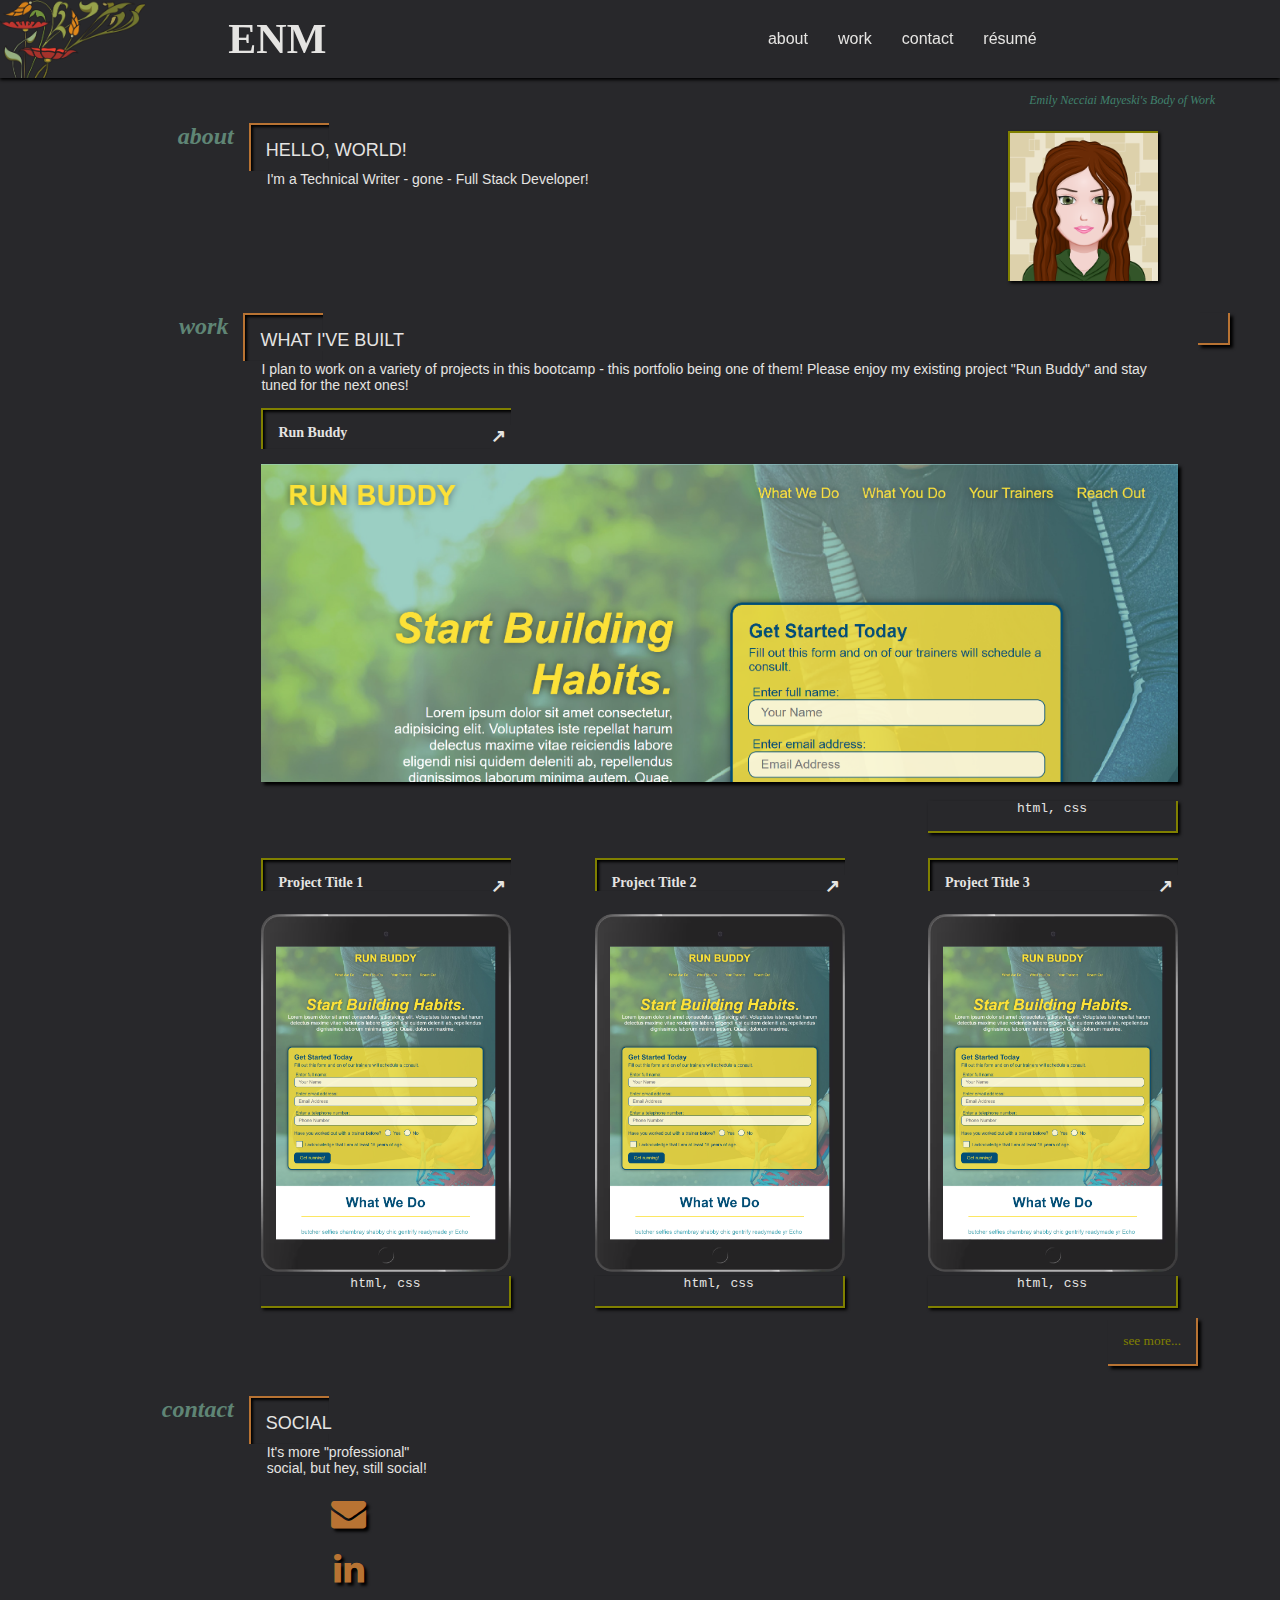
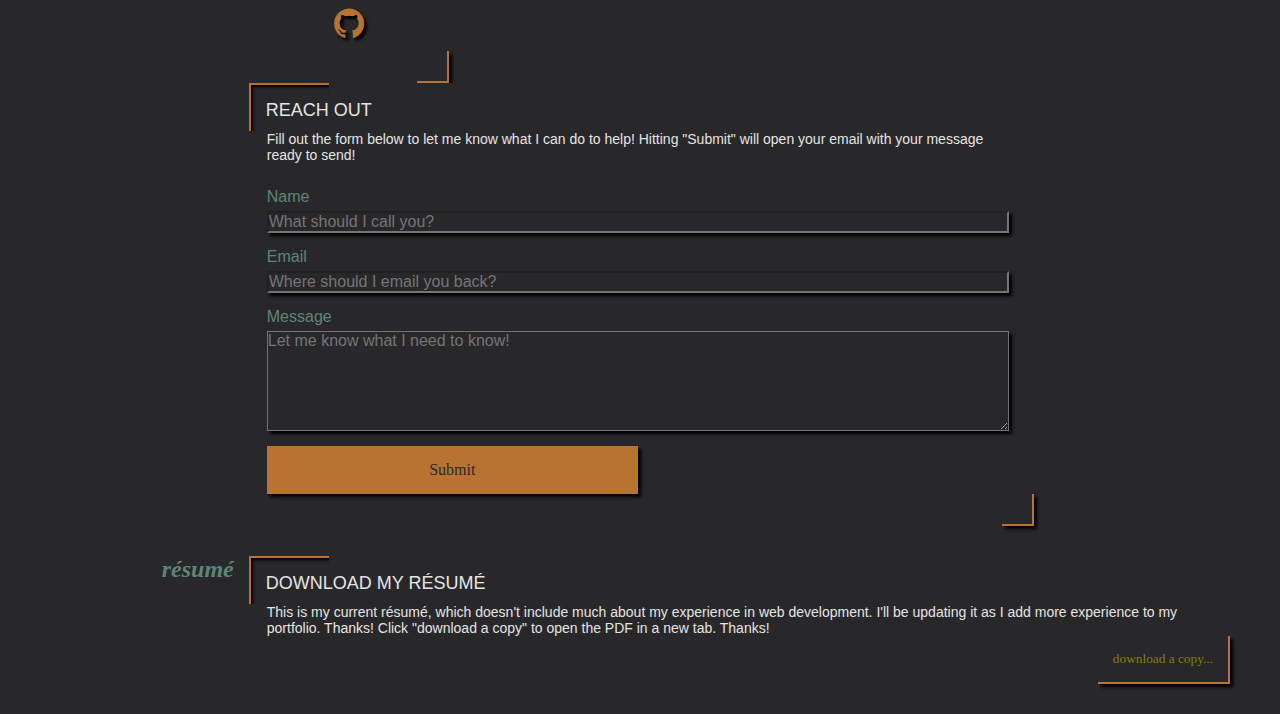
==== commit 30b7610f: "Added project titles" ====
--- a/index.html
+++ b/index.html
@@ -88,7 +88,7 @@
                 </div>
 
                 <div class="premiere-project">
-                    <h5>Project Title <span id="open-in-tab"><a href="https://emilynecciai.github.io/run-buddy/" target="_blank">&#8599;</a></span>
+                    <h5>Run Buddy<span id="open-in-tab"><a href="https://emilynecciai.github.io/run-buddy/" target="_blank">&#8599;</a></span>
                     </h5>
                     <a href="https://emilynecciai.github.io/run-buddy/" target="_blank">
                         <img src="./assets/img/runbuddydesktop.png" alt="iPad-framed Run Buddy Project site.">
@@ -99,7 +99,7 @@
                 <div class="content-box-blank">
 
                     <article class="project">
-                        <h5>Project Title <span id="open-in-tab"><a href="./coming-soon.html" target="_blank">&#8599;</a></span>
+                        <h5>Project Title 1<span id="open-in-tab"><a href="./coming-soon.html" target="_blank">&#8599;</a></span>
                         </h5>
                         <a href="./coming-soon.html" target="_blank">
                                 <img src="./assets/img/runbuddy.png" alt="iPad-framed Run Buddy Project site.">
@@ -108,7 +108,7 @@
                     </article>
 
                     <article class="project">
-                        <h5>Project Title <span id="open-in-tab"><a href="./coming-soon.html" target="_blank">&#8599;</a></span>
+                        <h5>Project Title 2<span id="open-in-tab"><a href="./coming-soon.html" target="_blank">&#8599;</a></span>
                         </h5>
                         <a href="./coming-soon.html" target="_blank">
                             <img src="./assets/img/runbuddy.png" alt="iPad-framed Run Buddy Project site.">
@@ -117,7 +117,7 @@
                     </article>
 
                     <article class="project">
-                        <h5>Project Title <span id="open-in-tab"><a href="./coming-soon.html" target="_blank">&#8599;</a></span>
+                        <h5>Project Title 3<span id="open-in-tab"><a href="./coming-soon.html" target="_blank">&#8599;</a></span>
                         </h5>
                         <a href="./coming-soon.html" target="_blank">
                             <img src="./assets/img/runbuddy.png" alt="iPad-framed Run Buddy Project site.">
@@ -155,9 +155,9 @@
                     </div>
 
                     <div class="socials">
-                        <a href="mailto:enmayeski@gmail.com"><i class="fa fa-envelope"></i></a>
-                        <a href="https://www.linkedin.com/in/emilynecciai/"><i class="fa fa-linkedin"></i></a>
-                        <a href="https://github.com/EmilyNecciai"><i class="fa fa-github"></i></a>
+                        <a href="mailto:enmayeski@gmail.com" target="_blank"><i class="fa fa-envelope"></i></a>
+                        <a href="https://www.linkedin.com/in/emilynecciai/" target="_blank"><i class="fa fa-linkedin"></i></a>
+                        <a href="https://github.com/EmilyNecciai" target="_blank"><i class="fa fa-github"></i></a>
                     </div>
 
                     <div class="end-callout">
--- a/assets/css/styles.css
+++ b/assets/css/styles.css
@@ -47,7 +47,9 @@
     top: 0;
     padding: 15px;
     width: 100%;
-    background-color: #28282B;
+    background: url("../img/art-deco.png") no-repeat, #28282B;
+    background-position: left;
+    background-size: contain;
     align-items: center;
     box-shadow: 0 2px 3px var(--shadows);
 }
@@ -366,13 +368,12 @@
 
 @media screen and (max-width: 980px) {
     header {
-        justify-content: center;
+        justify-content: space-around;
         padding-right: 0;
         padding-left: 0;
     }    
 
     header h1 {
-        width: 100%;
         text-align: center;
     }
 
@@ -401,8 +402,6 @@
         padding: 0 0 15px 0;
         width: 100%;
         text-align: left;
-        position: relative;
-        left: 25px;
     }
 
     .content-box-form, 
@@ -425,7 +424,6 @@
     }    
 
     header h1 {
-        width: 100%;
         text-align: center;
         position: sticky;
         top: 0;
@@ -433,10 +431,10 @@
 
     nav ul {
         padding: 5px;
+        border: 1px var(--accent2);
     }
 
     nav ul li {
-        width: 100%;
         text-align: center;
     }
 
@@ -455,8 +453,6 @@
         padding: 0 0 15px 0;
         width: 100%;
         text-align: left;
-        position: relative;
-        left: 25px;
     }
 
     .content-box-form, 
@@ -472,9 +468,17 @@
         height: 75px;
     }    
 
-
-    .project {
-        width: 70%;
-    }
+    .project img, 
+    .project h5,
+    .project p {
+        width: 100%;
+    }
+
+    .premiere-project img, 
+    .premiere-project h5,
+    .premiere-project p {
+        width: 100%;
+    }
+
 
 }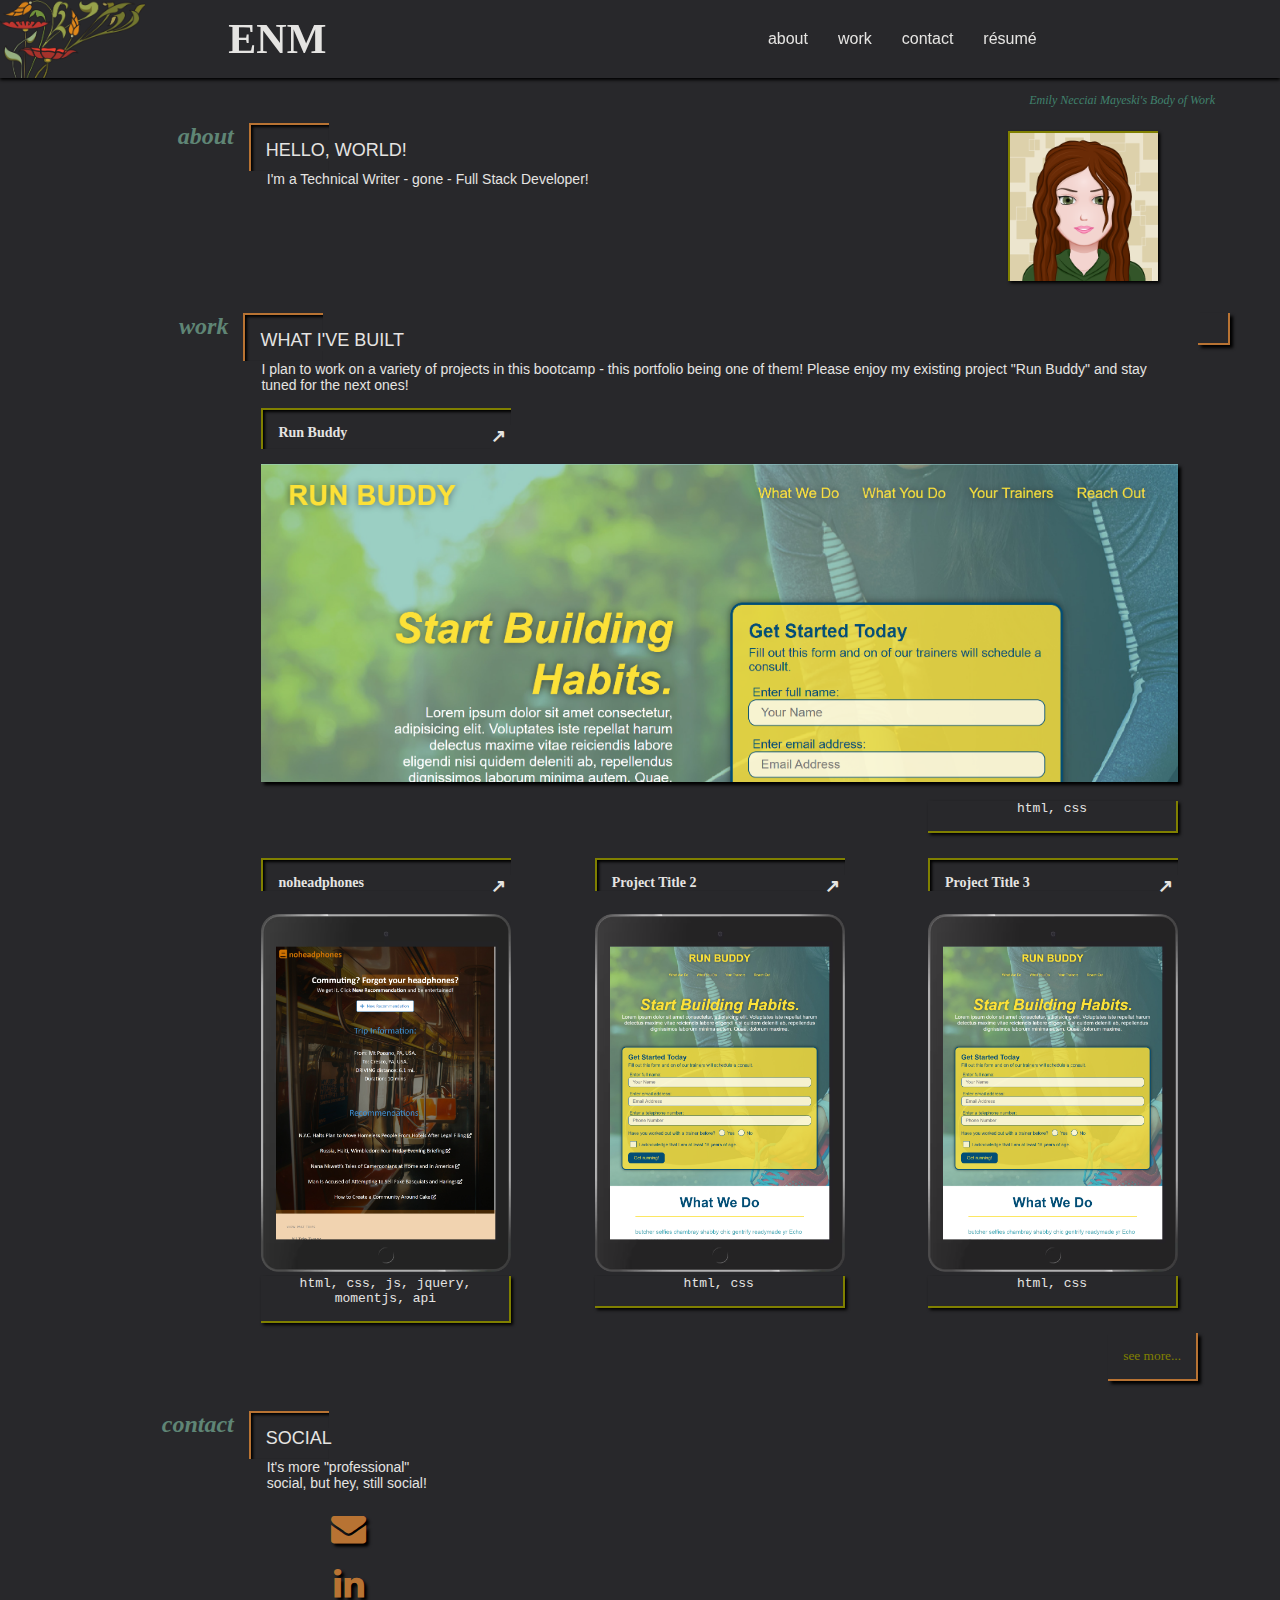
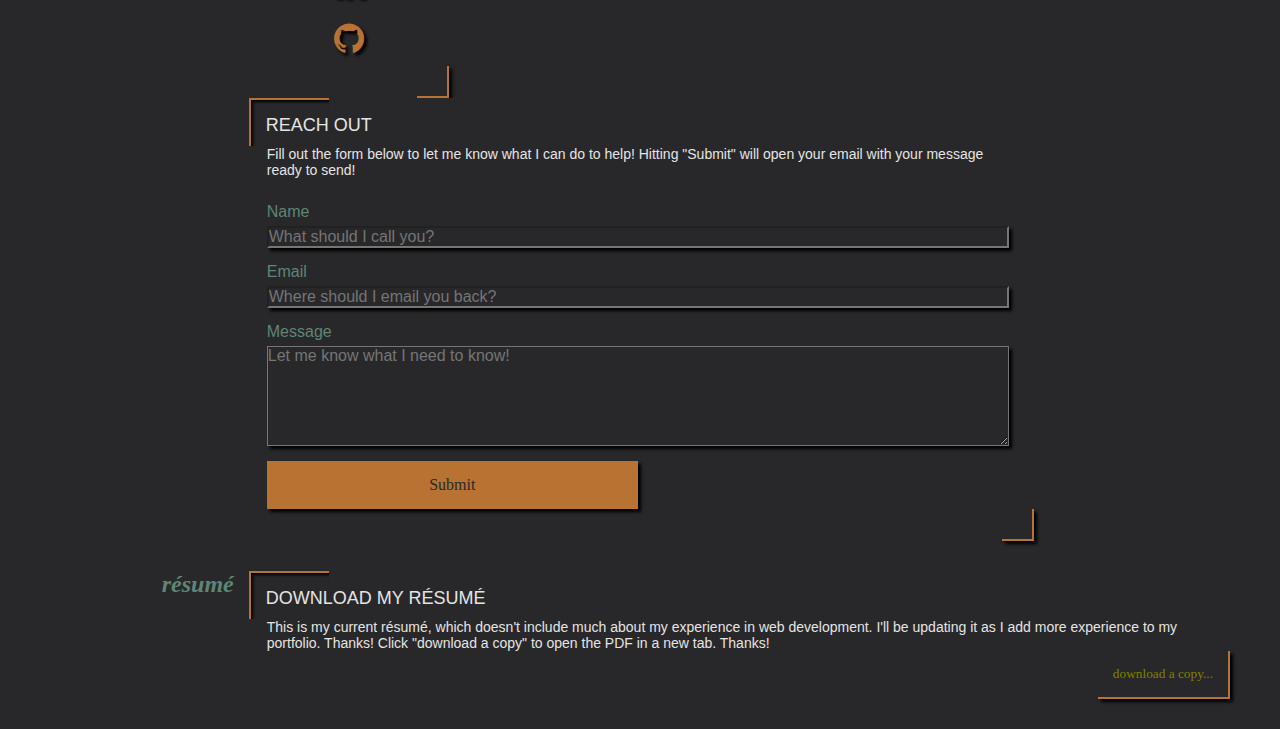
==== commit 5df5e874: "update to site to add project 1" ====
--- a/index.html
+++ b/index.html
@@ -99,12 +99,12 @@
                 <div class="content-box-blank">
 
                     <article class="project">
-                        <h5>Project Title 1<span id="open-in-tab"><a href="./coming-soon.html" target="_blank">&#8599;</a></span>
+                        <h5>noheadphones<span id="open-in-tab"><a href="https://github.com/SBerkebile7/project-1" target="_blank">&#8599;</a></span>
                         </h5>
-                        <a href="./coming-soon.html" target="_blank">
-                                <img src="./assets/img/runbuddy.png" alt="iPad-framed Run Buddy Project site.">
+                        <a href="https://sberkebile7.github.io/project-1/" target="_blank">
+                                <img src="./assets/img/noheadphones.png" alt="iPad-framed noheadphones Project site.">
                         </a>
-                        <p class="code">html, css</p>
+                        <p class="code">html, css, js, jquery, momentjs, api</p>
                     </article>
 
                     <article class="project">
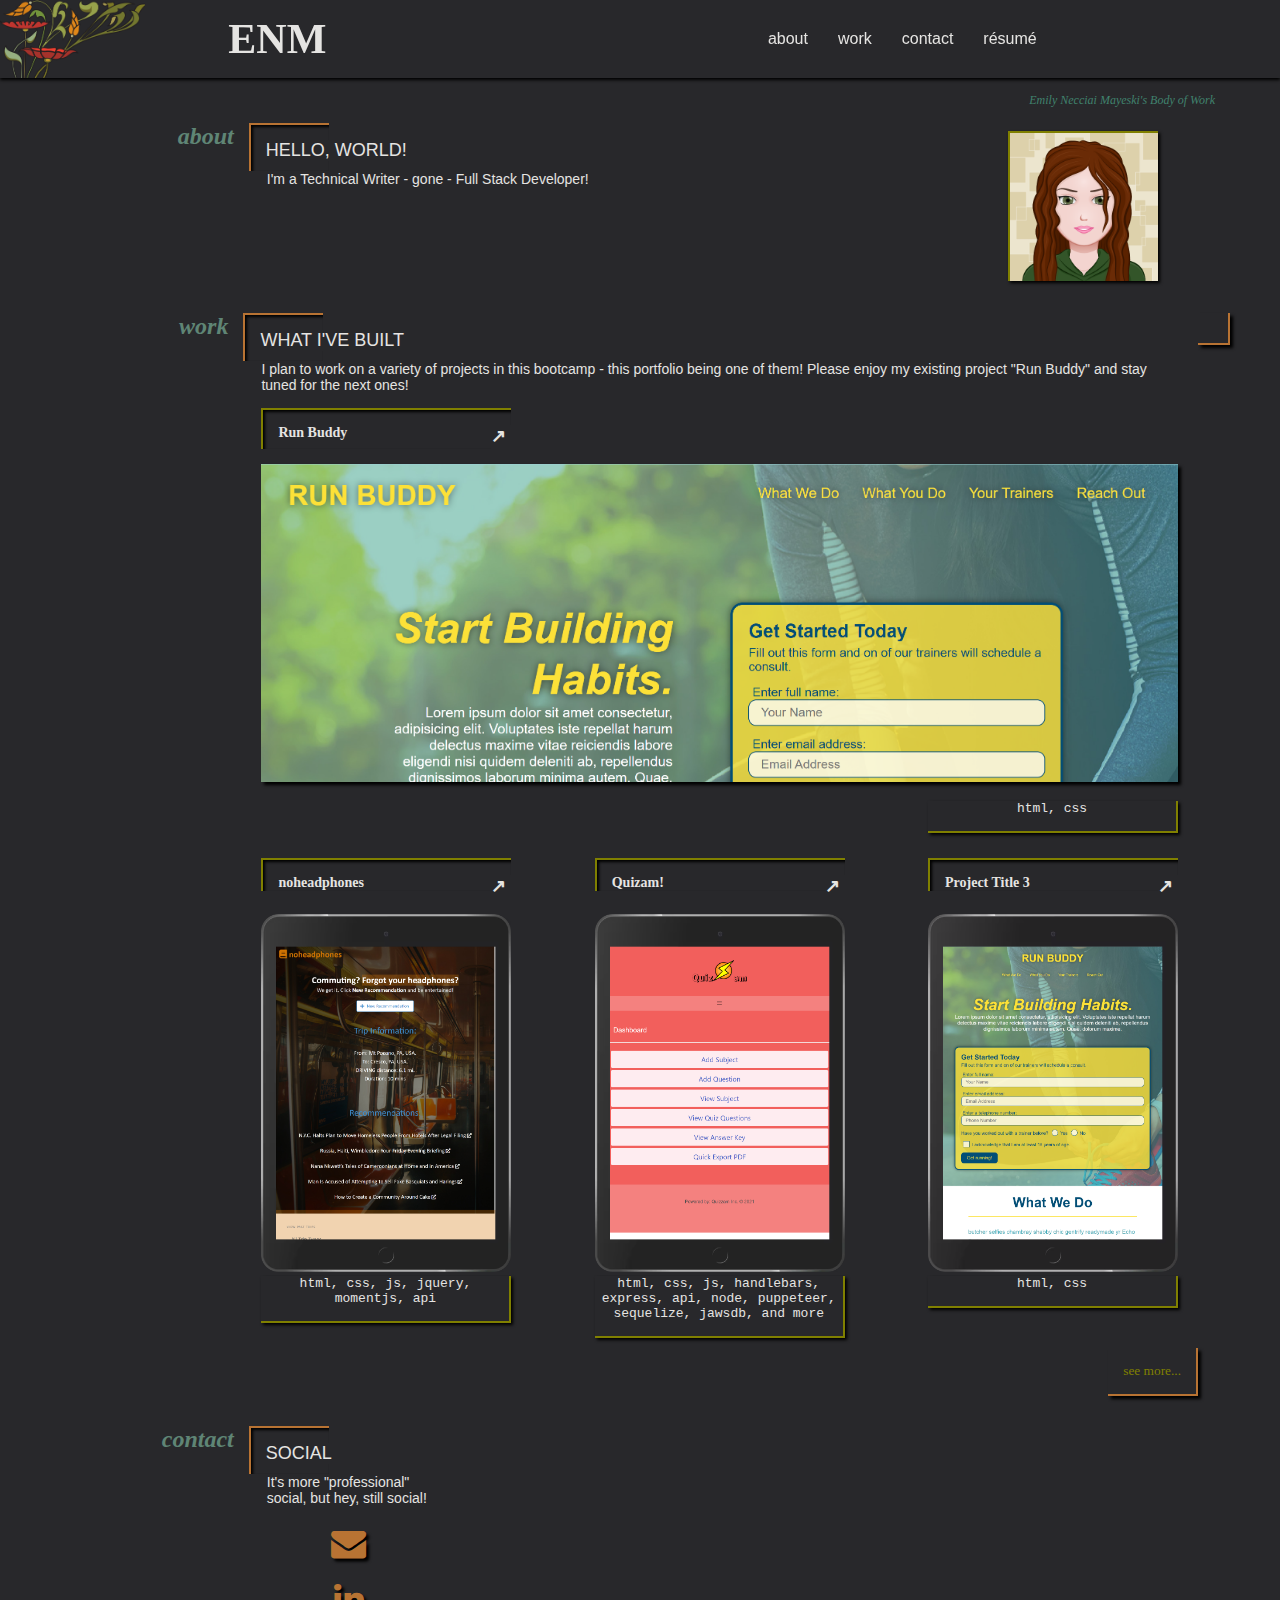
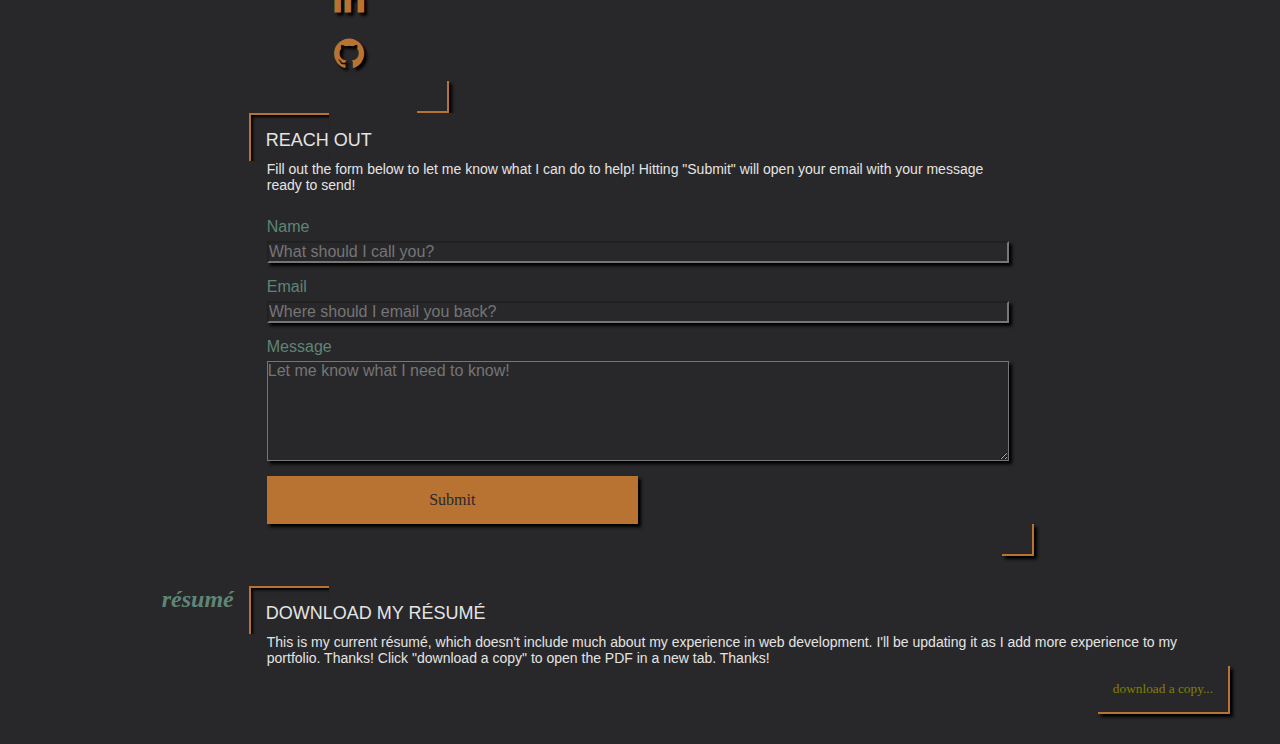
==== commit 30be3f68: "adding Quizam content" ====
--- a/index.html
+++ b/index.html
@@ -108,12 +108,12 @@
                     </article>
 
                     <article class="project">
-                        <h5>Project Title 2<span id="open-in-tab"><a href="./coming-soon.html" target="_blank">&#8599;</a></span>
+                        <h5>Quizam!<span id="open-in-tab"><a href="https://github.com/EmilyNecciai/quizam" target="_blank">&#8599;</a></span>
                         </h5>
-                        <a href="./coming-soon.html" target="_blank">
-                            <img src="./assets/img/runbuddy.png" alt="iPad-framed Run Buddy Project site.">
+                        <a href="https://quizam.herokuapp.com/" target="_blank">
+                            <img src="./assets/img/quizam.png" alt="iPad-framed Quizam Project site.">
                     </a>
-                    <p class="code">html, css</p>
+                    <p class="code">html, css, js, handlebars, express, api, node, puppeteer, sequelize, jawsdb, and more</p>
                     </article>
 
                     <article class="project">
